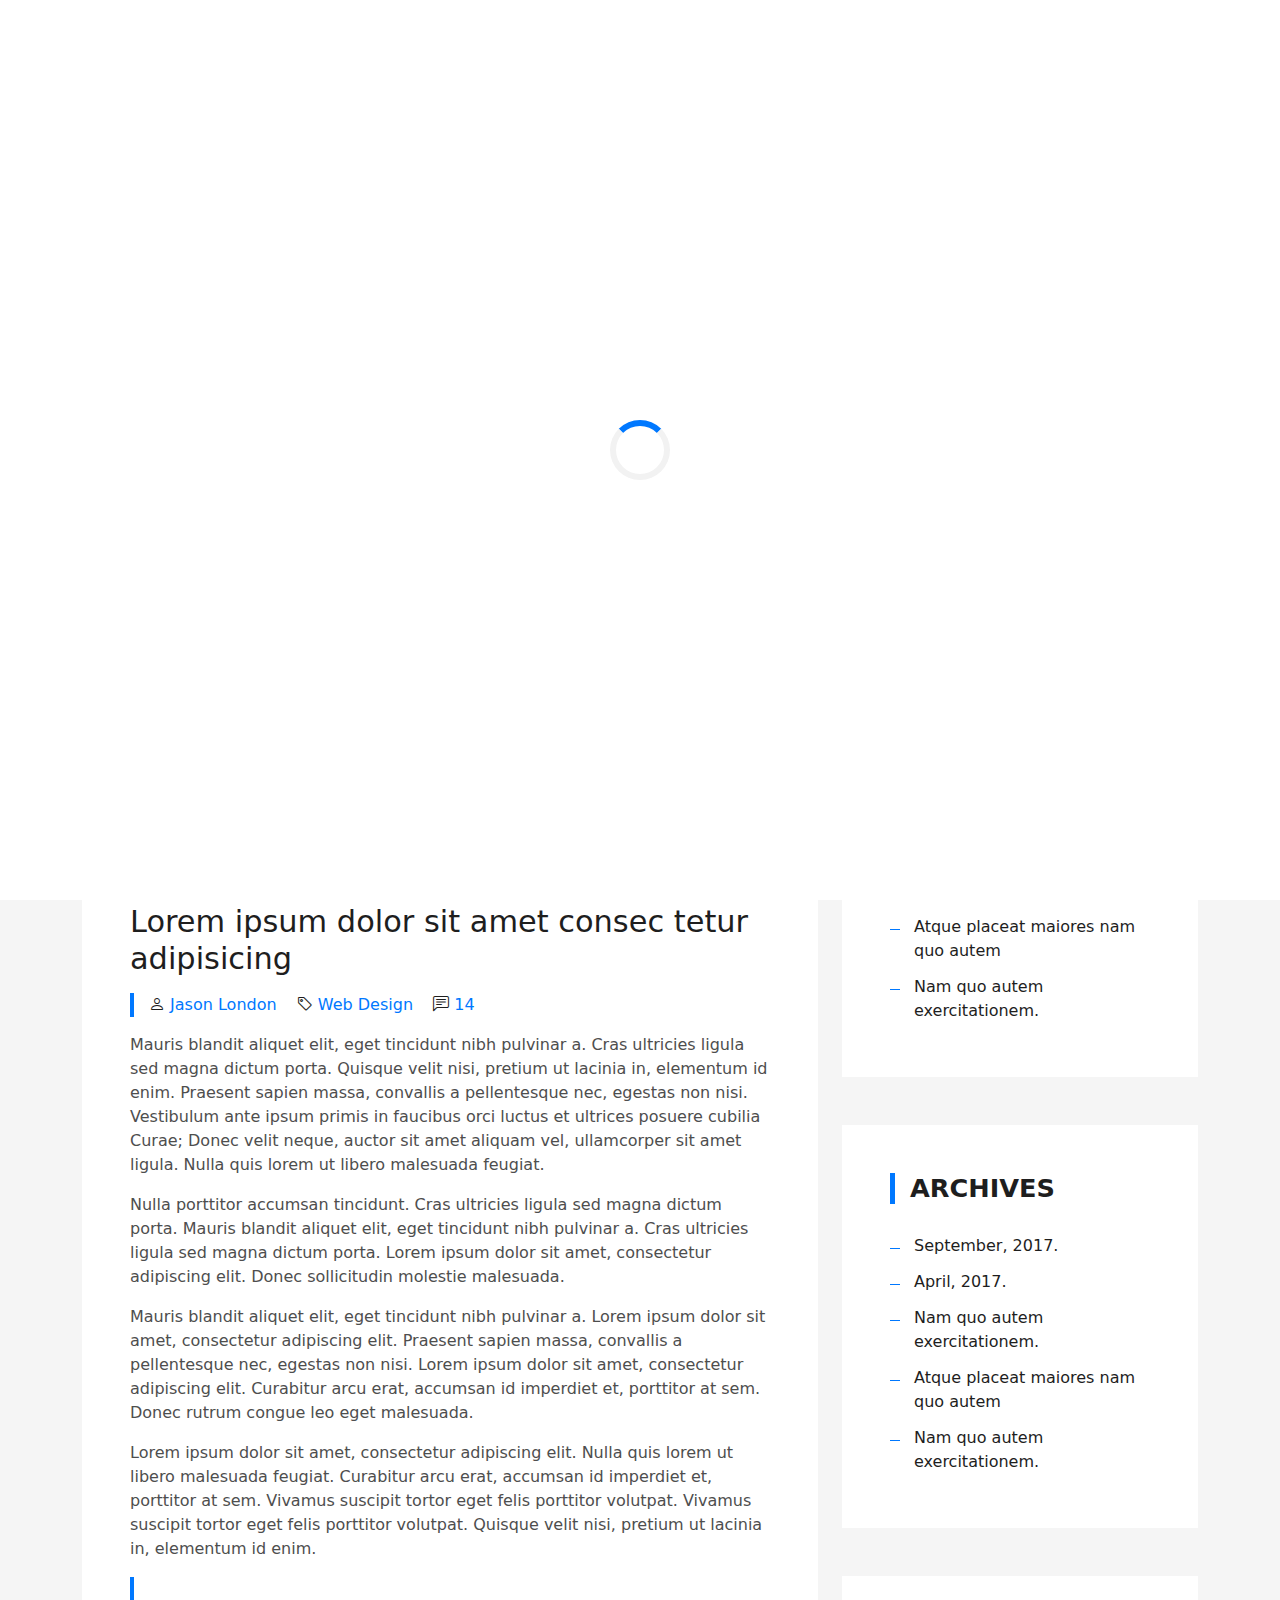
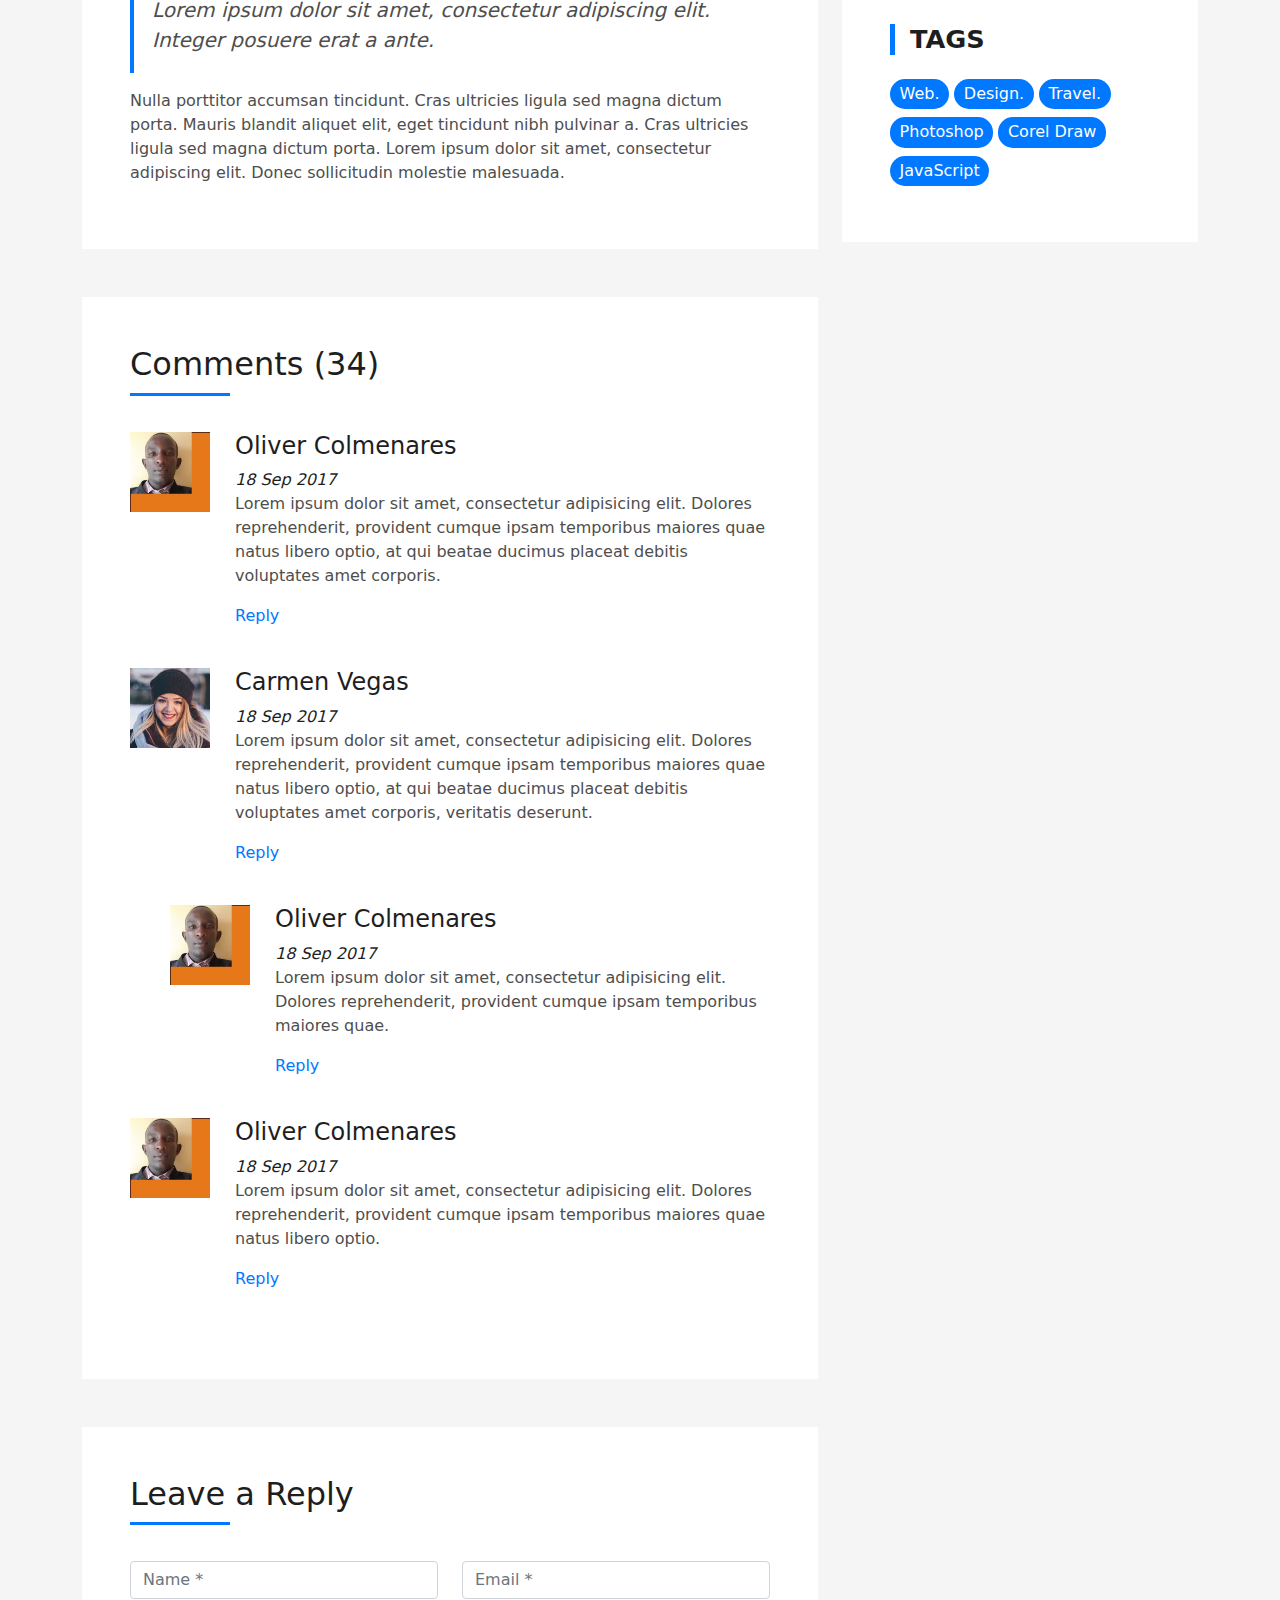
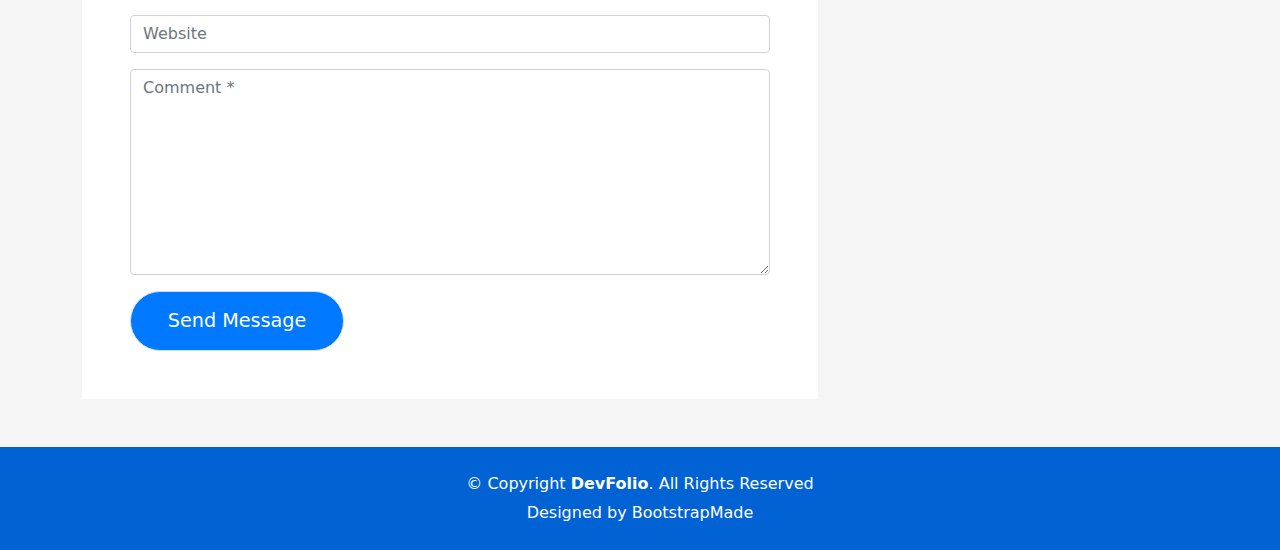
==== blog-single.html @ 716b60f8 "Add files via upload" ====
<!DOCTYPE html>
<html lang="en">

<head>
  <meta charset="utf-8">
  <meta content="width=device-width, initial-scale=1.0" name="viewport">

  <title>DevFolio Bootstrap Portfolio Template - Blog Single</title>
  <meta content="" name="description">
  <meta content="" name="keywords">

  <!-- Favicons -->
  <link href="assets/img/favicon.png" rel="icon">
  <link href="assets/img/apple-touch-icon.png" rel="apple-touch-icon">

  <!-- Vendor CSS Files -->
  <link href="assets/vendor/bootstrap/css/bootstrap.min.css" rel="stylesheet">
  <link href="assets/vendor/bootstrap-icons/bootstrap-icons.css" rel="stylesheet">
  <link href="assets/vendor/glightbox/css/glightbox.min.css" rel="stylesheet">
  <link href="assets/vendor/swiper/swiper-bundle.min.css" rel="stylesheet">

  <!-- Template Main CSS File -->
  <link href="assets/css/style.css" rel="stylesheet">

  <!-- =======================================================
  * Template Name: DevFolio - v4.7.1
  * Template URL: https://bootstrapmade.com/devfolio-bootstrap-portfolio-html-template/
  * Author: BootstrapMade.com
  * License: https://bootstrapmade.com/license/
  ======================================================== -->
</head>

<body>

  <!-- ======= Header ======= -->
  <header id="header" class="fixed-top">
    <div class="container d-flex align-items-center justify-content-between">

      <h1 class="logo"><a href="index.html">DevFolio</a></h1>
      <!-- Uncomment below if you prefer to use an image logo -->
      <!-- <a href="index.html" class="logo"><img src="assets/img/logo.png" alt="" class="img-fluid"></a>-->

      <nav id="navbar" class="navbar">
        <ul>
          <li><a class="nav-link scrollto " href="#hero">Home</a></li>
          <li><a class="nav-link scrollto" href="#about">About</a></li>
          <li><a class="nav-link scrollto" href="#services">Services</a></li>
          <li><a class="nav-link scrollto " href="#work">Work</a></li>
          <li><a class="nav-link scrollto " href="#blog">Blog</a></li>
         
          <li><a class="nav-link scrollto" href="#contact">Contact</a></li>
        </ul>
        <i class="bi bi-list mobile-nav-toggle"></i>
      </nav><!-- .navbar -->

    </div>
  </header><!-- End Header -->

  <div class="hero hero-single route bg-image" style="background-image: url(assets/img/overlay-bg.jpg)">
    <div class="overlay-mf"></div>
    <div class="hero-content display-table">
      <div class="table-cell">
        <div class="container">
          <h2 class="hero-title mb-4">Blog Details</h2>
          <ol class="breadcrumb d-flex justify-content-center">
            <li class="breadcrumb-item">
              <a href="#">Home</a>
            </li>
            <li class="breadcrumb-item">
              <a href="#">Library</a>
            </li>
            <li class="breadcrumb-item active">Data</li>
          </ol>
        </div>
      </div>
    </div>
  </div>

  <main id="main">

    <!-- ======= Blog Single Section ======= -->
    <section class="blog-wrapper sect-pt4" id="blog">
      <div class="container">
        <div class="row">
          <div class="col-md-8">
            <div class="post-box">
              <div class="post-thumb">
                <img src="assets/img/post-1.jpg" class="img-fluid" alt="">
              </div>
              <div class="post-meta">
                <h1 class="article-title">Lorem ipsum dolor sit amet consec tetur adipisicing</h1>
                <ul>
                  <li>
                    <span class="bi bi-person"></span>
                    <a href="#">Jason London</a>
                  </li>
                  <li>
                    <span class="bi bi-tag"></span>
                    <a href="#">Web Design</a>
                  </li>
                  <li>
                    <span class="bi bi-chat-left-text"></span>
                    <a href="#">14</a>
                  </li>
                </ul>
              </div>
              <div class="article-content">
                <p>
                  Mauris blandit aliquet elit, eget tincidunt nibh pulvinar a. Cras ultricies ligula sed magna dictum
                  porta. Quisque velit
                  nisi, pretium ut lacinia in, elementum id enim. Praesent sapien massa, convallis a pellentesque
                  nec, egestas non nisi. Vestibulum ante ipsum primis in faucibus orci luctus et ultrices posuere
                  cubilia Curae; Donec velit neque, auctor sit amet aliquam vel, ullamcorper sit amet ligula.
                  Nulla quis lorem ut libero malesuada feugiat.
                </p>
                <p>
                  Nulla porttitor accumsan tincidunt. Cras ultricies ligula sed magna dictum porta. Mauris blandit
                  aliquet elit, eget tincidunt
                  nibh pulvinar a. Cras ultricies ligula sed magna dictum porta. Lorem ipsum dolor sit amet,
                  consectetur adipiscing elit. Donec sollicitudin molestie malesuada.
                </p>
                <p>
                  Mauris blandit aliquet elit, eget tincidunt nibh pulvinar a. Lorem ipsum dolor sit amet, consectetur
                  adipiscing elit. Praesent
                  sapien massa, convallis a pellentesque nec, egestas non nisi. Lorem ipsum dolor sit amet,
                  consectetur adipiscing elit. Curabitur arcu erat, accumsan id imperdiet et, porttitor at
                  sem. Donec rutrum congue leo eget malesuada.
                </p>
                <p>
                  Lorem ipsum dolor sit amet, consectetur adipiscing elit. Nulla quis lorem ut libero malesuada feugiat.
                  Curabitur arcu erat,
                  accumsan id imperdiet et, porttitor at sem. Vivamus suscipit tortor eget felis porttitor
                  volutpat. Vivamus suscipit tortor eget felis porttitor volutpat. Quisque velit nisi, pretium
                  ut lacinia in, elementum id enim.
                </p>
                <blockquote class="blockquote">
                  <p class="mb-0">Lorem ipsum dolor sit amet, consectetur adipiscing elit. Integer posuere erat a ante.</p>
                </blockquote>
                <p>
                  Nulla porttitor accumsan tincidunt. Cras ultricies ligula sed magna dictum porta. Mauris blandit
                  aliquet elit, eget tincidunt
                  nibh pulvinar a. Cras ultricies ligula sed magna dictum porta. Lorem ipsum dolor sit amet,
                  consectetur adipiscing elit. Donec sollicitudin molestie malesuada.
                </p>
              </div>
            </div>
            <div class="box-comments">
              <div class="title-box-2">
                <h4 class="title-comments title-left">Comments (34)</h4>
              </div>
              <ul class="list-comments">
                <li>
                  <div class="comment-avatar">
                    <img src="assets/img/testimonial-2.jpg" alt="">
                  </div>
                  <div class="comment-details">
                    <h4 class="comment-author">Oliver Colmenares</h4>
                    <span>18 Sep 2017</span>
                    <p>
                      Lorem ipsum dolor sit amet, consectetur adipisicing elit. Dolores reprehenderit, provident cumque
                      ipsam temporibus maiores
                      quae natus libero optio, at qui beatae ducimus placeat debitis voluptates amet corporis.
                    </p>
                    <a href="3">Reply</a>
                  </div>
                </li>
                <li>
                  <div class="comment-avatar">
                    <img src="assets/img/testimonial-4.jpg" alt="">
                  </div>
                  <div class="comment-details">
                    <h4 class="comment-author">Carmen Vegas</h4>
                    <span>18 Sep 2017</span>
                    <p>
                      Lorem ipsum dolor sit amet, consectetur adipisicing elit. Dolores reprehenderit, provident cumque
                      ipsam temporibus maiores
                      quae natus libero optio, at qui beatae ducimus placeat debitis voluptates amet corporis,
                      veritatis deserunt.
                    </p>
                    <a href="3">Reply</a>
                  </div>
                </li>
                <li class="comment-children">
                  <div class="comment-avatar">
                    <img src="assets/img/testimonial-2.jpg" alt="">
                  </div>
                  <div class="comment-details">
                    <h4 class="comment-author">Oliver Colmenares</h4>
                    <span>18 Sep 2017</span>
                    <p>
                      Lorem ipsum dolor sit amet, consectetur adipisicing elit. Dolores reprehenderit, provident cumque
                      ipsam temporibus maiores
                      quae.
                    </p>
                    <a href="3">Reply</a>
                  </div>
                </li>
                <li>
                  <div class="comment-avatar">
                    <img src="assets/img/testimonial-2.jpg" alt="">
                  </div>
                  <div class="comment-details">
                    <h4 class="comment-author">Oliver Colmenares</h4>
                    <span>18 Sep 2017</span>
                    <p>
                      Lorem ipsum dolor sit amet, consectetur adipisicing elit. Dolores reprehenderit, provident cumque
                      ipsam temporibus maiores
                      quae natus libero optio.
                    </p>
                    <a href="3">Reply</a>
                  </div>
                </li>
              </ul>
            </div>
            <div class="form-comments">
              <div class="title-box-2">
                <h3 class="title-left">
                  Leave a Reply
                </h3>
              </div>
              <form class="form-mf">
                <div class="row">
                  <div class="col-md-6 mb-3">
                    <div class="form-group">
                      <input type="text" class="form-control input-mf" id="inputName" placeholder="Name *" required>
                    </div>
                  </div>
                  <div class="col-md-6 mb-3">
                    <div class="form-group">
                      <input type="email" class="form-control input-mf" id="inputEmail1" placeholder="Email *" required>
                    </div>
                  </div>
                  <div class="col-md-12 mb-3">
                    <div class="form-group">
                      <input type="url" class="form-control input-mf" id="inputUrl" placeholder="Website">
                    </div>
                  </div>
                  <div class="col-md-12 mb-3">
                    <div class="form-group">
                      <textarea id="textMessage" class="form-control input-mf" placeholder="Comment *" name="message" cols="45" rows="8" required></textarea>
                    </div>
                  </div>
                  <div class="col-md-12">
                    <button type="submit" class="button button-a button-big button-rouded">Send Message</button>
                  </div>
                </div>
              </form>
            </div>
          </div>
          <div class="col-md-4">
            <div class="widget-sidebar sidebar-search">
              <h5 class="sidebar-title">Search</h5>
              <div class="sidebar-content">
                <form>
                  <div class="input-group">
                    <input type="text" class="form-control" placeholder="Search for..." aria-label="Search for...">
                    <span class="input-group-btn">
                      <button class="btn btn-secondary btn-search" type="button">
                        <span class="bi bi-search"></span>
                      </button>
                    </span>
                  </div>
                </form>
              </div>
            </div>
            <div class="widget-sidebar">
              <h5 class="sidebar-title">Recent Post</h5>
              <div class="sidebar-content">
                <ul class="list-sidebar">
                  <li>
                    <a href="#">Atque placeat maiores.</a>
                  </li>
                  <li>
                    <a href="#">Lorem ipsum dolor sit amet consectetur</a>
                  </li>
                  <li>
                    <a href="#">Nam quo autem exercitationem.</a>
                  </li>
                  <li>
                    <a href="#">Atque placeat maiores nam quo autem</a>
                  </li>
                  <li>
                    <a href="#">Nam quo autem exercitationem.</a>
                  </li>
                </ul>
              </div>
            </div>
            <div class="widget-sidebar">
              <h5 class="sidebar-title">Archives</h5>
              <div class="sidebar-content">
                <ul class="list-sidebar">
                  <li>
                    <a href="#">September, 2017.</a>
                  </li>
                  <li>
                    <a href="#">April, 2017.</a>
                  </li>
                  <li>
                    <a href="#">Nam quo autem exercitationem.</a>
                  </li>
                  <li>
                    <a href="#">Atque placeat maiores nam quo autem</a>
                  </li>
                  <li>
                    <a href="#">Nam quo autem exercitationem.</a>
                  </li>
                </ul>
              </div>
            </div>
            <div class="widget-sidebar widget-tags">
              <h5 class="sidebar-title">Tags</h5>
              <div class="sidebar-content">
                <ul>
                  <li>
                    <a href="#">Web.</a>
                  </li>
                  <li>
                    <a href="#">Design.</a>
                  </li>
                  <li>
                    <a href="#">Travel.</a>
                  </li>
                  <li>
                    <a href="#">Photoshop</a>
                  </li>
                  <li>
                    <a href="#">Corel Draw</a>
                  </li>
                  <li>
                    <a href="#">JavaScript</a>
                  </li>
                </ul>
              </div>
            </div>
          </div>
        </div>
      </div>
    </section><!-- End Blog Single Section -->

  </main><!-- End #main -->

  <!-- ======= Footer ======= -->
  <footer>
    <div class="container">
      <div class="row">
        <div class="col-sm-12">
          <div class="copyright-box">
            <p class="copyright">&copy; Copyright <strong>DevFolio</strong>. All Rights Reserved</p>
            <div class="credits">
              <!--
              All the links in the footer should remain intact.
              You can delete the links only if you purchased the pro version.
              Licensing information: https://bootstrapmade.com/license/
              Purchase the pro version with working PHP/AJAX contact form: https://bootstrapmade.com/buy/?theme=DevFolio
            -->
              Designed by <a href="https://bootstrapmade.com/">BootstrapMade</a>
            </div>
          </div>
        </div>
      </div>
    </div>
  </footer><!-- End  Footer -->

  <div id="preloader"></div>
  <a href="#" class="back-to-top d-flex align-items-center justify-content-center"><i class="bi bi-arrow-up-short"></i></a>

  <!-- Vendor JS Files -->
  <script src="assets/vendor/purecounter/purecounter.js"></script>
  <script src="assets/vendor/bootstrap/js/bootstrap.bundle.min.js"></script>
  <script src="assets/vendor/glightbox/js/glightbox.min.js"></script>
  <script src="assets/vendor/swiper/swiper-bundle.min.js"></script>
  <script src="assets/vendor/typed.js/typed.min.js"></script>
  <script src="assets/vendor/php-email-form/validate.js"></script>

  <!-- Template Main JS File -->
  <script src="assets/js/main.js"></script>

</body>

</html>
---- assets/css/style.css ----
body {
  background-color: #f5f5f5;
  color: #4e4e4e;
}




.spinner {
    background: url([data-uri]) no-repeat center;
    display: block;
    margin: 5% auto;
    position: relative;
    width: 159px;
    height: 59px;
}
@-webkit-keyframes pulse {
 0% {
 opacity: 0;
 background-position: center top;
 -moz-background-size: 0 auto;
 -o-background-size: 0 auto;
 -webkit-background-size: 0 auto;
 background-size: 0 auto;
}
 10% {
 opacity: 0;
}
 50% {
 opacity: 1;
 -moz-background-size: 20% auto;
 -o-background-size: 20% auto;
 -webkit-background-size: 20% auto;
 background-size: 20% auto;
}
 90% {
 opacity: 0;
}
 100% {
 opacity: 0;
 background-position: center bottom;
 -moz-background-size: 0 auto;
 -o-background-size: 0 auto;
 -webkit-background-size: 0 auto;
 background-size: 0 auto;
}
}
 @-moz-keyframes pulse {
 0% {
 opacity: 0;
 background-position: center top;
 -moz-background-size: 0 auto;
 -o-background-size: 0 auto;
 -webkit-background-size: 0 auto;
 background-size: 0 auto;
}
 10% {
 opacity: 0;
}
 50% {
 opacity: 1;
 -moz-background-size: 20% auto;
 -o-background-size: 20% auto;
 -webkit-background-size: 20% auto;
 background-size: 20% auto;
}
 90% {
 opacity: 0;
}
 100% {
 opacity: 0;
 background-position: center bottom;
 -moz-background-size: 0 auto;
 -o-background-size: 0 auto;
 -webkit-background-size: 0 auto;
 background-size: 0 auto;
}
}
 @-ms-keyframes pulse {
 0% {
 opacity: 0;
 background-position: center top;
 -moz-background-size: 0 auto;
 -o-background-size: 0 auto;
 -webkit-background-size: 0 auto;
 background-size: 0 auto;
}
 10% {
 opacity: 0;
}
 50% {
 opacity: 1;
 -moz-background-size: 20% auto;
 -o-background-size: 20% auto;
 -webkit-background-size: 20% auto;
 background-size: 20% auto;
}
 90% {
 opacity: 0;
}
 100% {
 opacity: 0;
 background-position: center bottom;
 -moz-background-size: 0 auto;
 -o-background-size: 0 auto;
 -webkit-background-size: 0 auto;
 background-size: 0 auto;
}
}
 @keyframes pulse {
 0% {
 opacity: 0;
 background-position: center top;
 -moz-background-size: 0 auto;
 -o-background-size: 0 auto;
 -webkit-background-size: 0 auto;
 background-size: 0 auto;
}
 10% {
 opacity: 0;
}
 50% {
 opacity: 1;
 -moz-background-size: 20% auto;
 -o-background-size: 20% auto;
 -webkit-background-size: 20% auto;
 background-size: 20% auto;
}
 90% {
 opacity: 0;
}
 100% {
 opacity: 0;
 background-position: center bottom;
 -moz-background-size: 0 auto;
 -o-background-size: 0 auto;
 -webkit-background-size: 0 auto;
 background-size: 0 auto;
}
}
.scroll-down a {
  display: block;
  opacity: 0;
  -moz-transition: all 0.4s ease;
  -o-transition: all 0.4s ease;
  -webkit-transition: all 0.4s ease;
  transition: all 0.4s ease;
  line-height: 0;
  font-size: 0;
  color: transparent;
  margin-left: auto;
  margin-right: auto;
  -moz-background-size: 0 auto;
  -o-background-size: 0 auto;
  -webkit-background-size: 0 auto;
  background-size: 0 auto;
  -webkit-animation: pulse 1.5s 0s infinite normal ease forwards;
  -moz-animation: pulse 1.5s 0s infinite normal ease forwards;
  -o-animation: pulse 1.5s 0s infinite normal ease forwards;
  animation: pulse 1.5s 0s infinite normal ease forwards;
  background-image: url(images/arrow-down.svg);
  background-repeat: no-repeat;
}
.scroll-down a:before, .scroll-down a:after {
  content: " ";
  position: absolute;
  top: 0;
  left: 0;
  display: block;
  width: 100%;
  height: 100%;
  background: url([data-uri]) no-repeat center top;
  -moz-background-size: 100% auto;
  -o-background-size: 100% auto;
  -webkit-background-size: 100% auto;
  background-size: 100% auto;
}
.scroll-down a:before {
  -webkit-animation: pulse 1.5s 0.25s infinite normal ease forwards;
  -moz-animation: pulse 1.5s 0.25s infinite normal ease forwards;
  -o-animation: pulse 1.5s 0.25s infinite normal ease forwards;
  animation: pulse 1.5s 0.25s infinite normal ease forwards;
}
.scroll-down a:after {
  -webkit-animation: pulse 1.5s 0.5s infinite normal ease forwards;
  -moz-animation: pulse 1.5s 0.5s infinite normal ease forwards;
  -o-animation: pulse 1.5s 0.5s infinite normal ease forwards;
  animation: pulse 1.5s 0.5s infinite normal ease forwards;
}








h1,
h2,
h3,
h4,
h5,
h6 {
  color: #1e1e1e;
}

a {
  color: #1e1e1e;
  text-decoration: none;
  transition: all 0.5s ease-in-out;
}
a:hover {
  color: #0078ff;
  text-decoration: none;
  transition: all 0.5s ease-in-out;
}

.p-r {
  position: relative;
}

.color-a {
  text-decoration: none;
  color: #0078ff;
}

.color-d {
  color: #f5f5f5;
}

.color-text-a {
  text-decoration: none;
  color: #4e4e4e;
}

.box-shadow, .card-blog, .work-box, .service-box, .paralax-mf {
  box-shadow: 0 13px 8px -10px rgba(0, 0, 0, 0.1);
}

.box-shadow-a, .button:hover {
  text-decoration: none;
  box-shadow: 0 0 0 4px #cde1f8;
}

.display-5 {
  font-size: 2.5rem;
  font-weight: 300;
  line-height: 1.1;
}

.display-6 {
  font-size: 2rem;
  font-weight: 300;
  line-height: 1.1;
}

.avatar {
  width: 32px;
  height: 32px;
  margin-right: 4px;
  overflow: hidden;
}

.bg-image {
  background-repeat: no-repeat;
  background-attachment: fixed;
  background-size: cover;
  background-position: center center;
}
@media (max-width: 1024px) {
  .bg-image {
    background-attachment: scroll;
  }
}

.overlay-mf {
  background-color: #68a7f0;
}

.overlay-mf {
  position: absolute;
  top: 0;
  left: 0px;
  padding: 0;
  height: 100%;
  width: 100%;
  opacity: 0.7;
}

.paralax-mf {
  position: relative;
  padding: 8rem 0;
}

.display-table {
  width: 100%;
  height: 100%;
  display: table;
}

.table-cell {
  display: table-cell;
  vertical-align: middle;
}

/*--/ Sections /--*/
.sect-4 {
  padding: 4rem 0;
}

.sect-pt4 {
  padding-top: 4rem;
}

.sect-mt4 {
  margin-top: 4rem;
}

/*--/ Title s /--*/
.title-s {
  font-weight: 600;
  color: #1e1e1e;
  font-size: 1.1rem;
}

/*--/ Title A /--*/
.title-box {
  margin-bottom: 4rem;
}

.title-a {
  text-decoration: none;
  font-size: 3rem;
  font-weight: bold;
  text-transform: uppercase;
}

.subtitle-a {
  text-decoration: none;
  color: #4e4e4e;
}

.line-mf {
  width: 40px;
  height: 5px;
  background-color: #0078ff;
  margin: 0 auto;
}

/*--/ Title Left /--*/
.title-box-2 {
  margin-bottom: 3rem;
}

.title-left {
  font-size: 2rem;
  position: relative;
}
.title-left:before {
  content: "";
  position: absolute;
  height: 3px;
  background-color: #0078ff;
  width: 100px;
  bottom: -12px;
}

/*------/ Box /------*/
.box-pl2 {
  padding-left: 2rem;
}

.box-shadow-full {
  padding: 3rem 1.25rem;
  position: relative;
  background-color: #fff;
  margin-bottom: 3rem;
  z-index: 2;
  box-shadow: 0 1px 1px 0 rgba(0, 0, 0, 0.06), 0 2px 5px 0 rgba(0, 0, 0, 0.2);
}
@media (min-width: 768px) {
  .box-shadow-full {
    padding: 3rem;
  }
}

/*------/ Socials /------*/
.socials {
  padding: 1.5rem 0;
}
.socials ul li {
  display: inline-block;
}
.socials .ico-circle {
  height: 40px;
  width: 40px;
  font-size: 1.2rem;
  border-radius: 50%;
  line-height: 1.6;
  margin: 0 15px 0 0;
  box-shadow: 0 0 0 3px #0078ff;
  transition: all 500ms ease;
}
.socials .ico-circle:hover {
  background-color: #0078ff;
  color: #fff;
  box-shadow: 0 0 0 3px #cde1f8;
  transition: all 500ms ease;
}

/*------/ Ul resect /------*/
.ul-resect, .widget-tags ul, .widget-sidebar .list-sidebar, .box-comments .list-comments, .blog-wrapper .post-meta ul, .list-ico, .socials ul {
  list-style: none;
  padding-left: 0;
  margin-bottom: 0;
}

.list-ico {
  line-height: 2;
}
.list-ico span {
  color: #0078ff;
  margin-right: 10px;
}

/*------/ Ico Circle /------*/
.ico-circle {
  height: 100px;
  width: 100px;
  font-size: 2rem;
  border-radius: 50%;
  line-height: 1.55;
  margin: 0 auto;
  text-align: center;
  box-shadow: 0 0 0 10px #0078ff;
  display: block;
}

/*------/ Owl Carousel /------*/
.owl-theme .owl-dots {
  text-align: center;
  margin-top: 18px;
}
.owl-theme .owl-dots .owl-dot {
  display: inline-block;
}
.owl-theme .owl-dots .owl-dot span {
  width: 18px;
  height: 7px;
  margin: 5px 5px;
  background: #cde1f8;
  border: 0px solid #cde1f8;
  display: block;
  transition: all 0.6s ease-in-out;
  cursor: pointer;
}
.owl-theme .owl-dots .owl-dot:hover span {
  background-color: #cde1f8;
}
.owl-theme .owl-dots .owl-dot.active span {
  background-color: #1B1B1B;
  width: 25px;
}

/*--/ Scrolltop s /--*/
.scrolltop-mf {
  position: relative;
  display: none;
}
.scrolltop-mf span {
  z-index: 999;
  position: fixed;
  width: 42px;
  height: 42px;
  background-color: #0078ff;
  opacity: 0.7;
  font-size: 1.6rem;
  line-height: 1.5;
  text-align: center;
  color: #fff;
  top: auto;
  left: auto;
  right: 30px;
  bottom: 50px;
  cursor: pointer;
  border-radius: 50%;
}

/*--------------------------------------------------------------
# Back to top button
--------------------------------------------------------------*/
.back-to-top {
  position: fixed;
  visibility: hidden;
  opacity: 0;
  right: 15px;
  bottom: 15px;
  z-index: 996;
  background: #0078ff;
  width: 40px;
  height: 40px;
  border-radius: 50px;
  transition: all 0.4s;
}
.back-to-top i {
  font-size: 28px;
  color: #fff;
  line-height: 0;
}
.back-to-top:hover {
  background: #298eff;
  color: #fff;
}
.back-to-top.active {
  visibility: visible;
  opacity: 1;
}

/*------/ Prelaoder /------*/
#preloader {
  position: fixed;
  top: 0;
  left: 0;
  right: 0;
  bottom: 0;
  z-index: 9999;
  overflow: hidden;
  background: #fff;
}

#preloader:before {
  content: "";
  position: fixed;
  top: calc(50% - 30px);
  left: calc(50% - 30px);
  border: 6px solid #f2f2f2;
  border-top: 6px solid #0078ff;
  border-radius: 50%;
  width: 60px;
  height: 60px;
  -webkit-animation: animate-preloader 1s linear infinite;
  animation: animate-preloader 1s linear infinite;
}

@-webkit-keyframes animate-preloader {
  0% {
    transform: rotate(0deg);
  }
  100% {
    transform: rotate(360deg);
  }
}

@keyframes animate-preloader {
  0% {
    transform: rotate(0deg);
  }
  100% {
    transform: rotate(360deg);
  }
}
/*------/ Button /------*/
.button {
  display: inline-block;
  padding: 0.3rem 0.6rem;
  text-align: center;
  vertical-align: middle;
  -webkit-user-select: none;
  -moz-user-select: none;
  user-select: none;
  font-size: 1rem;
  border-radius: 0.3rem;
  border: 1px solid transparent;
  transition: all 500ms ease;
  cursor: pointer;
}
.button:focus {
  outline: 0;
}
.button:hover {
  background-color: #0062d3;
  color: #fff;
  transition: all 500ms ease;
}

.button-a {
  text-decoration: none;
  background-color: #0078ff;
  color: #fff;
  border-color: #cde1f8;
}

.button-big {
  padding: 0.9rem 2.3rem;
  font-size: 1.2rem;
}

.button-rouded {
  border-radius: 5rem;
}

.btn-lg {
  padding: 0.5rem 1rem;
  font-size: 1.25rem;
  line-height: 1.5;
  border-radius: 0.3rem;
}

/*--------------------------------------------------------------
# Header
--------------------------------------------------------------*/
#header {
  transition: all 0.5s;
  z-index: 997;
  padding: 20px 0;
}
#header .logo {
  font-size: 28px;
  margin: 0;
  padding: 0;
  font-weight: 600;
  letter-spacing: 1px;
}
#header .logo a {
  color: #fff;
}
#header .logo img {
  max-height: 40px;
}
#header.header-scrolled {
  background: rgba(0, 0, 0, 0.9);
  padding: 12px 0;
}

/*--------------------------------------------------------------
# Navigation Menu
--------------------------------------------------------------*/
/**
* Desktop Navigation 
*/
.navbar {
  padding: 0;
}
.navbar ul {
  margin: 0;
  padding: 0;
  display: flex;
  list-style: none;
  align-items: center;
}
.navbar li {
  position: relative;
}
.navbar > ul > li {
  white-space: nowrap;
  padding: 10px 0 10px 30px;
}
.navbar a, .navbar a:focus {
  display: flex;
  align-items: center;
  justify-content: space-between;
  color: #fff;
  font-size: 16px;
  font-weight: 600;
  padding: 0;
  white-space: nowrap;
  transition: 0.3s;
  letter-spacing: 0.4px;
  position: relative;
  text-transform: uppercase;
}
.navbar a i, .navbar a:focus i {
  font-size: 12px;
  line-height: 0;
  margin-left: 5px;
}
.navbar > ul > li > a:before {
  content: "";
  position: absolute;
  width: 100%;
  height: 2px;
  bottom: -6px;
  left: 0;
  width: 0;
  background-color: #fff;
  visibility: hidden;
  transition: all 0.3s ease-in-out 0s;
}
.navbar a:hover:before, .navbar li:hover > a:before, .navbar .active:before {
  visibility: visible;
  width: 80%;
}
.navbar a:hover, .navbar .active, .navbar .active:focus, .navbar li:hover > a {
  color: #fff;
}
.navbar .dropdown ul {
  display: block;
  position: absolute;
  left: 30px;
  top: calc(100% + 30px);
  margin: 0;
  padding: 10px 0;
  z-index: 99;
  opacity: 0;
  visibility: hidden;
  background: #fff;
  box-shadow: 0px 0px 30px rgba(127, 137, 161, 0.25);
  transition: 0.3s;
}
.navbar .dropdown ul li {
  min-width: 200px;
}
.navbar .dropdown ul a {
  padding: 10px 20px;
  font-size: 14px;
  text-transform: none;
  color: #4e4e4e;
}
.navbar .dropdown ul a i {
  font-size: 12px;
}
.navbar .dropdown ul a:hover, .navbar .dropdown ul .active:hover, .navbar .dropdown ul li:hover > a {
  color: #0078ff;
}
.navbar .dropdown:hover > ul {
  opacity: 1;
  top: 100%;
  visibility: visible;
}
.navbar .dropdown .dropdown ul {
  top: 0;
  left: calc(100% - 30px);
  visibility: hidden;
}
.navbar .dropdown .dropdown:hover > ul {
  opacity: 1;
  top: 0;
  left: 100%;
  visibility: visible;
}
@media (max-width: 1366px) {
  .navbar .dropdown .dropdown ul {
    left: -90%;
  }
  .navbar .dropdown .dropdown:hover > ul {
    left: -100%;
  }
}

/**
* Mobile Navigation 
*/
.mobile-nav-toggle {
  color: #fff;
  font-size: 28px;
  cursor: pointer;
  display: none;
  line-height: 0;
  transition: 0.5s;
}

@media (max-width: 991px) {
  .mobile-nav-toggle {
    display: block;
  }

  .navbar ul {
    display: none;
  }
}
.navbar-mobile {
  position: fixed;
  overflow: hidden;
  top: 0;
  right: 0;
  left: 0;
  bottom: 0;
  background: rgba(78, 78, 78, 0.9);
  transition: 0.3s;
  z-index: 999;
}
.navbar-mobile .mobile-nav-toggle {
  position: absolute;
  top: 15px;
  right: 15px;
}
.navbar-mobile ul {
  display: block;
  position: absolute;
  top: 55px;
  right: 15px;
  bottom: 15px;
  left: 15px;
  padding: 10px 0;
  background-color: #fff;
  overflow-y: auto;
  transition: 0.3s;
}
.navbar-mobile > ul > li {
  padding: 0;
}
.navbar-mobile a:hover:before, .navbar-mobile li:hover > a:before, .navbar-mobile .active:before {
  visibility: hidden;
}
.navbar-mobile a, .navbar-mobile a:focus {
  padding: 10px 20px;
  font-size: 15px;
  color: #4e4e4e;
}
.navbar-mobile a:hover, .navbar-mobile .active, .navbar-mobile li:hover > a {
  color: #0078ff;
}
.navbar-mobile .getstarted, .navbar-mobile .getstarted:focus {
  margin: 15px;
}
.navbar-mobile .dropdown ul {
  position: static;
  display: none;
  margin: 10px 20px;
  padding: 10px 0;
  z-index: 99;
  opacity: 1;
  visibility: visible;
  background: #fff;
  box-shadow: 0px 0px 30px rgba(127, 137, 161, 0.25);
}
.navbar-mobile .dropdown ul li {
  min-width: 200px;
}
.navbar-mobile .dropdown ul a {
  padding: 10px 20px;
}
.navbar-mobile .dropdown ul a i {
  font-size: 12px;
}
.navbar-mobile .dropdown ul a:hover, .navbar-mobile .dropdown ul .active:hover, .navbar-mobile .dropdown ul li:hover > a {
  color: #0078ff;
}
.navbar-mobile .dropdown > .dropdown-active {
  display: block;
}

/*--------------------------------------------------------------
# Hero Section
--------------------------------------------------------------*/
.hero {
  height: 100vh;
  position: relative;
  color: #fff;
}
.hero .hero-content {
  text-align: center;
  position: absolute;
}
.hero .overlay-itro {
  background-color: rgba(0, 0, 0, 0.6);
  position: absolute;
  top: 0;
  left: 0px;
  padding: 0;
  height: 100%;
  width: 100%;
  opacity: 0.9;
}
.hero .hero-title {
  color: #fff;
  font-weight: 600;
  font-size: 3rem;
}
@media (min-width: 768px) {
  .hero .hero-title {
    font-size: 4.5rem;
  }
}
.hero .hero-subtitle {
  font-size: 1.5rem;
  font-weight: 600;
}
@media (min-width: 768px) {
  .hero .hero-subtitle {
    font-size: 2.5rem;
  }
}
.hero .text-slider-items {
  display: none;
}

.hero-single {
  height: 350px;
}
.hero-single .hero-content {
  margin-top: 30px;
}
.hero-single .hero-title {
  text-transform: uppercase;
  font-size: 3rem;
}
@media (min-width: 768px) {
  .hero-single .hero-title {
    font-size: 3.5rem;
  }
}
.hero-single .breadcrumb {
  background-color: transparent;
  color: #0078ff;
}
.hero-single .breadcrumb .breadcrumb-item:before {
  color: #cde1f8;
}
.hero-single .breadcrumb .breadcrumb-item.active {
  color: #cde1f8;
}
.hero-single .breadcrumb a {
  color: #fff;
}

/*--------------------------------------------------------------
# About
--------------------------------------------------------------*/
.about-mf .box-shadow-full {
  padding-top: 4rem;
  padding-bottom: 4rem;
}
.about-mf .about-img {
  margin-bottom: 2rem;
}
.about-mf .about-img img {
  margin-left: 10px;
}
@media (min-width: 767px) {
  .about-mf .box-pl2 {
    margin-top: 3rem;
    padding-left: 0rem;
  }
}

.skill-mf span {
  color: #4e4e4e;
}
.skill-mf .progress {
  background-color: #cde1f8;
  margin: 0.5rem 0 1.2rem 0;
  border-radius: 0;
  height: 0.7rem;
}
.skill-mf .progress .progress-bar {
  height: 0.7rem;
  background-color: #0078ff;
}

/*--------------------------------------------------------------
# Services
--------------------------------------------------------------*/
.service-box {
  background-color: #fff;
  padding: 2.5rem 1.3rem;
  border-radius: 1rem;
  margin-bottom: 3rem;
  text-align: center;
}
.service-box:hover .ico-circle {
  transition: all 500ms ease;
  color: #fff;
  background-color: #0078ff;
  box-shadow: 0 0 0 10px #cde1f8;
}
.service-box .service-ico {
  margin-bottom: 1rem;
  color: #1e1e1e;
}
.service-box .ico-circle {
  transition: all 500ms ease;
  display: inline-flex;
  align-items: center;
  justify-content: center;
}
.service-box .ico-circle i {
  line-height: 0;
  font-size: 40px;
}
.service-box .s-title {
  font-size: 1.4rem;
  text-transform: uppercase;
  text-align: center;
  padding: 0.4rem 0;
}
.service-box .s-description {
  color: #4e4e4e;
}

/*--------------------------------------------------------------
# Counter
--------------------------------------------------------------*/
.counter-box {
  color: #fff;
  text-align: center;
}
@media (min-width: 577px) {
  .counter-box {
    margin-bottom: 1.8rem;
  }
}

.counter-ico {
  margin-bottom: 1rem;
}
.counter-ico .ico-circle {
  height: 60px;
  width: 60px;
  line-height: 1.5;
  box-shadow: 0 0 0 10px #cde1f8;
}

.counter-num .counter {
  font-size: 2rem;
  margin-bottom: 0;
}

/*--------------------------------------------------------------
# Portfolio
--------------------------------------------------------------*/
.work-box {
  margin-bottom: 3rem;
  -webkit-backface-visibility: hidden;
  backface-visibility: hidden;
  background-color: #fff;
}
.work-box:hover img {
  transform: scale(1.3);
}

.work-img {
  display: block;
  overflow: hidden;
}
.work-img img {
  transition: all 1s;
}

.work-content {
  padding: 2rem 3% 1rem 4%;
}
.work-content .w-more {
  color: #4e4e4e;
  font-size: 0.8rem;
}
.work-content .w-more .w-ctegory {
  color: #0078ff;
}
.work-content .w-like {
  font-size: 2.5rem;
  color: #0078ff;
  float: right;
}
.work-content .w-like a {
  color: #0078ff;
}
.work-content .w-like .num-like {
  font-size: 0.7rem;
}

.w-title {
  font-size: 1.2rem;
}

/*--------------------------------------------------------------
# Portfolio Details
--------------------------------------------------------------*/
.portfolio-details {
  padding-top: 40px;
}
.portfolio-details .portfolio-details-slider img {
  width: 100%;
}
.portfolio-details .portfolio-details-slider .swiper-pagination {
  margin-top: 20px;
  position: relative;
}
.portfolio-details .portfolio-details-slider .swiper-pagination .swiper-pagination-bullet {
  width: 12px;
  height: 12px;
  background-color: #fff;
  opacity: 1;
  border: 1px solid #0078ff;
}
.portfolio-details .portfolio-details-slider .swiper-pagination .swiper-pagination-bullet-active {
  background-color: #0078ff;
}
.portfolio-details .portfolio-info {
  padding: 30px;
  box-shadow: 0px 0 30px rgba(78, 78, 78, 0.08);
}
.portfolio-details .portfolio-info h3 {
  font-size: 22px;
  font-weight: 700;
  margin-bottom: 20px;
  padding-bottom: 20px;
  border-bottom: 1px solid #eee;
}
.portfolio-details .portfolio-info ul {
  list-style: none;
  padding: 0;
  font-size: 15px;
}
.portfolio-details .portfolio-info ul li + li {
  margin-top: 10px;
}
.portfolio-details .portfolio-description {
  padding-top: 30px;
}
.portfolio-details .portfolio-description h2 {
  font-size: 26px;
  font-weight: 700;
  margin-bottom: 20px;
}
.portfolio-details .portfolio-description p {
  padding: 0;
}

/*--------------------------------------------------------------
# Testimonials
--------------------------------------------------------------*/
.testimonial-box {
  color: #fff;
  text-align: center;
}
.testimonial-box .author-test {
  margin-top: 1rem;
}
.testimonial-box .author-test img {
  margin: 0 auto;
}
.testimonial-box .author {
  color: #fff;
  text-transform: uppercase;
  font-weight: 600;
  margin: 1rem 0;
  display: block;
  font-size: 1.4rem;
}
.testimonial-box .comit {
  font-size: 2rem;
  color: #0078ff;
  background-color: #fff;
  width: 52px;
  height: 52px;
  display: block;
  margin: 0 auto;
  border-radius: 50%;
  line-height: 1.6;
}
@media (min-width: 768px) {
  .testimonial-box .description {
    padding: 0 5rem;
  }
}
@media (min-width: 992px) {
  .testimonial-box .description {
    padding: 0 8rem;
  }
}
@media (min-width: 1200px) {
  .testimonial-box .description {
    padding: 0 13rem;
  }
}

.swiper-pagination {
  margin-top: 20px;
  position: relative;
}
.swiper-pagination .swiper-pagination-bullet {
  width: 12px;
  height: 12px;
  background-color: rgba(255, 255, 255, 0.4);
  opacity: 1;
}
.swiper-pagination .swiper-pagination-bullet-active {
  background-color: #fff;
}

/*--------------------------------------------------------------
# Contact
--------------------------------------------------------------*/
.footer-paralax {
  padding: 4rem 0 0 0;
}

.contact-mf {
  margin-top: 4rem;
}
@media (min-width: 767px) {
  .contact-mf .box-pl2 {
    margin-top: 3rem;
    padding-left: 0rem;
  }
}

.php-email-form .error-message {
  display: none;
  color: #fff;
  background: #ed3c0d;
  text-align: center;
  padding: 15px;
  font-weight: 600;
}
.php-email-form .sent-message {
  display: none;
  color: #fff;
  background: #18d26e;
  text-align: center;
  padding: 15px;
  font-weight: 600;
}
.php-email-form .loading {
  display: none;
  background: #fff;
  text-align: center;
  padding: 15px;
}
.php-email-form .loading:before {
  content: "";
  display: inline-block;
  border-radius: 50%;
  width: 24px;
  height: 24px;
  margin: 0 10px -6px 0;
  border: 3px solid #18d26e;
  border-top-color: #eee;
  -webkit-animation: animate-loading 1s linear infinite;
  animation: animate-loading 1s linear infinite;
}
.php-email-form input, .php-email-form textarea {
  border-radius: 0;
  box-shadow: none;
  font-size: 14px;
}
.php-email-form input:focus, .php-email-form textarea:focus {
  border-color: #0078ff;
}
.php-email-form input {
  padding: 10px 15px;
}
.php-email-form textarea {
  padding: 12px 15px;
  margin-bottom: 0;
}
.php-email-form button[type=submit] {
  background: #0078ff;
  border: 0;
  padding: 10px 24px;
  color: #fff;
  transition: 0.4s;
}
.php-email-form button[type=submit]:hover {
  background: #3393ff;
}

@-webkit-keyframes animate-loading {
  0% {
    transform: rotate(0deg);
  }
  100% {
    transform: rotate(360deg);
  }
}

@keyframes animate-loading {
  0% {
    transform: rotate(0deg);
  }
  100% {
    transform: rotate(360deg);
  }
}
/*--------------------------------------------------------------
# Blog
--------------------------------------------------------------*/
@media (min-width: 767px) {
  .card-blog {
    margin-bottom: 3rem;
  }
}
.card-blog .card-body {
  position: relative;
}
.card-blog .card-category-box {
  position: absolute;
  text-align: center;
  top: -16px;
  left: 15px;
  right: 15px;
  line-height: 25px;
  overflow: hidden;
}
.card-blog .card-category {
  display: inline-block;
  color: #fff;
  padding: 0 15px 5px;
  overflow: hidden;
  background-color: #0078ff;
  border-radius: 4px;
}
.card-blog .card-category .category {
  color: #fff;
  display: inline-block;
  text-transform: uppercase;
  font-size: 0.7rem;
  letter-spacing: 0.1px;
  margin-bottom: 0;
}
.card-blog .card-title {
  font-size: 1.3rem;
  margin-top: 0.6rem;
}
.card-blog .card-description {
  color: #4e4e4e;
}
.card-blog .post-author {
  display: inline-block;
}
.card-blog .post-date {
  color: #4e4e4e;
  display: inline-block;
  float: right;
}

/*--------------------------------------------------------------
# Blog Single
--------------------------------------------------------------*/
.post-box,
.form-comments,
.box-comments,
.widget-sidebar {
  padding: 2rem;
  background-color: #fff;
  margin-bottom: 3rem;
}
@media (min-width: 768px) {
  .post-box,
.form-comments,
.box-comments,
.widget-sidebar {
    padding: 3rem;
  }
}

.blog-wrapper .article-title {
  font-size: 1.5rem;
}
@media (min-width: 768px) {
  .blog-wrapper .article-title {
    font-size: 1.9rem;
  }
}
.blog-wrapper .post-meta {
  margin: 1rem 0;
}
.blog-wrapper .post-meta ul {
  border-left: 4px solid #0078ff;
  margin-top: 1rem;
}
.blog-wrapper .post-meta ul li {
  display: inline-block;
  margin-left: 15px;
}
.blog-wrapper .post-meta ul a {
  color: #0078ff;
}
.blog-wrapper .post-meta ul span {
  color: #1e1e1e;
}
.blog-wrapper .blockquote {
  border-left: 4px solid #0078ff;
  padding: 18px;
  font-style: italic;
}

/*------/ Comments /------*/
.box-comments .list-comments li {
  padding-bottom: 40px;
}
.box-comments .list-comments .comment-avatar {
  display: table-cell;
  vertical-align: top;
}
.box-comments .list-comments .comment-avatar img {
  width: 80px;
  height: 80px;
}
.box-comments .list-comments .comment-author {
  font-size: 1.3rem;
}
@media (min-width: 768px) {
  .box-comments .list-comments .comment-author {
    font-size: 1.5rem;
  }
}
.box-comments .list-comments .comment-details {
  display: table-cell;
  vertical-align: top;
  padding-left: 25px;
}
.box-comments .list-comments a {
  color: #0078ff;
}
.box-comments .list-comments span {
  color: #1e1e1e;
  font-style: italic;
}
.box-comments .comment-children {
  margin-left: 40px;
}

/*------/ Sidebar /------*/
.widget-sidebar .sidebar-title {
  font-size: 1.6rem;
  font-weight: 600;
  border-left: 5px solid #0078ff;
  padding-left: 15px;
  text-transform: uppercase;
  margin-bottom: 1.5rem;
}
.widget-sidebar .list-sidebar li {
  position: relative;
  padding: 6px 0 6px 24px;
}
.widget-sidebar .list-sidebar li:before {
  position: absolute;
  content: "";
  width: 10px;
  height: 1px;
  left: 0;
  background-color: #0078ff;
  top: 20px;
}

.sidebar-search input {
  background-color: #fff;
  border-radius: 0;
  transition: all 0.5s ease-in-out;
}
.sidebar-search .btn-search {
  background-color: #0078ff;
  border-color: #0078ff;
  border-radius: 0;
  padding-left: 20px;
  padding-right: 20px;
}

.widget-tags ul li {
  display: inline-block;
  background-color: #0078ff;
  padding: 0.2rem 0.6rem;
  margin-bottom: 0.5rem;
  border-radius: 15px;
}
.widget-tags ul li a {
  color: #fff;
}

/*--------------------------------------------------------------
# Footer
--------------------------------------------------------------*/
footer {
  text-align: center;
  color: #fff;
  padding: 25px 0;
  background: #0062d3;
}
footer .copyright {
  margin-bottom: 0.3rem;
}
footer .credits {
  margin-bottom: 0;
}
footer .credits a {
  color: #fff;
}
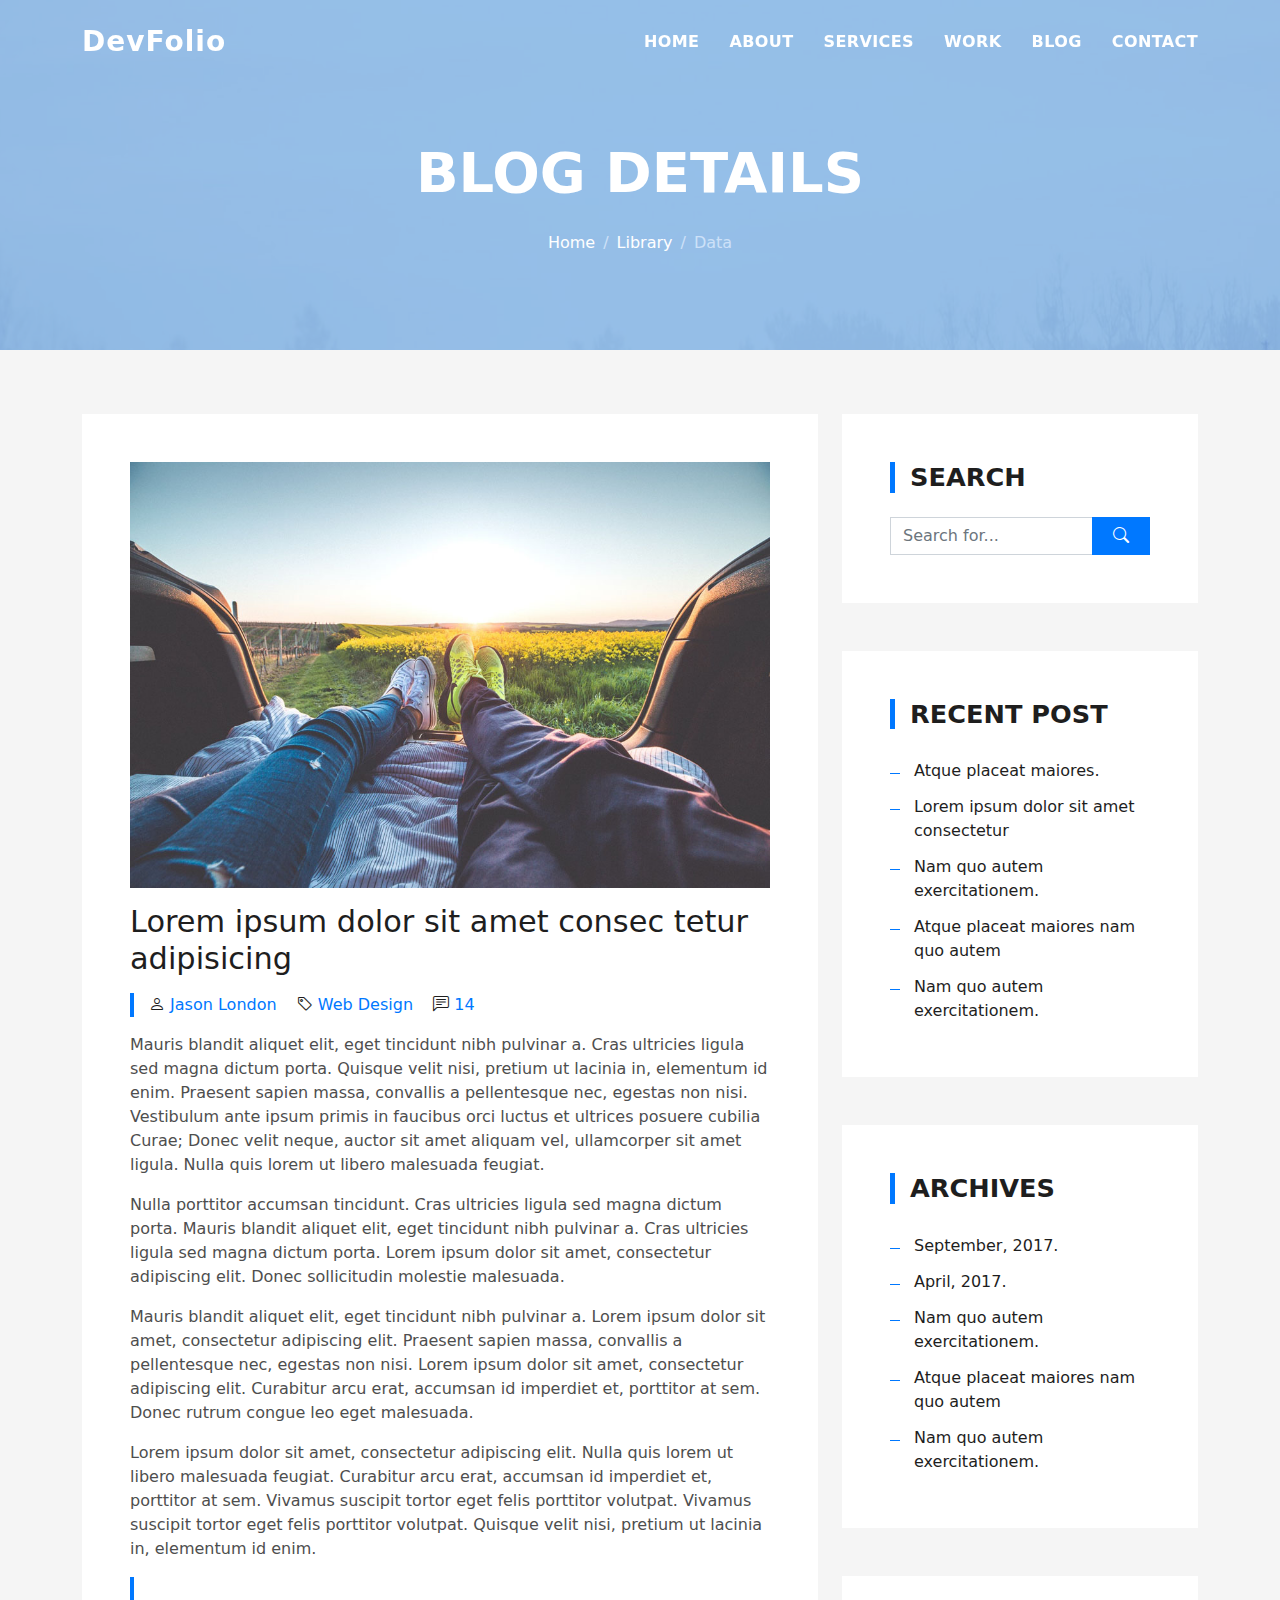
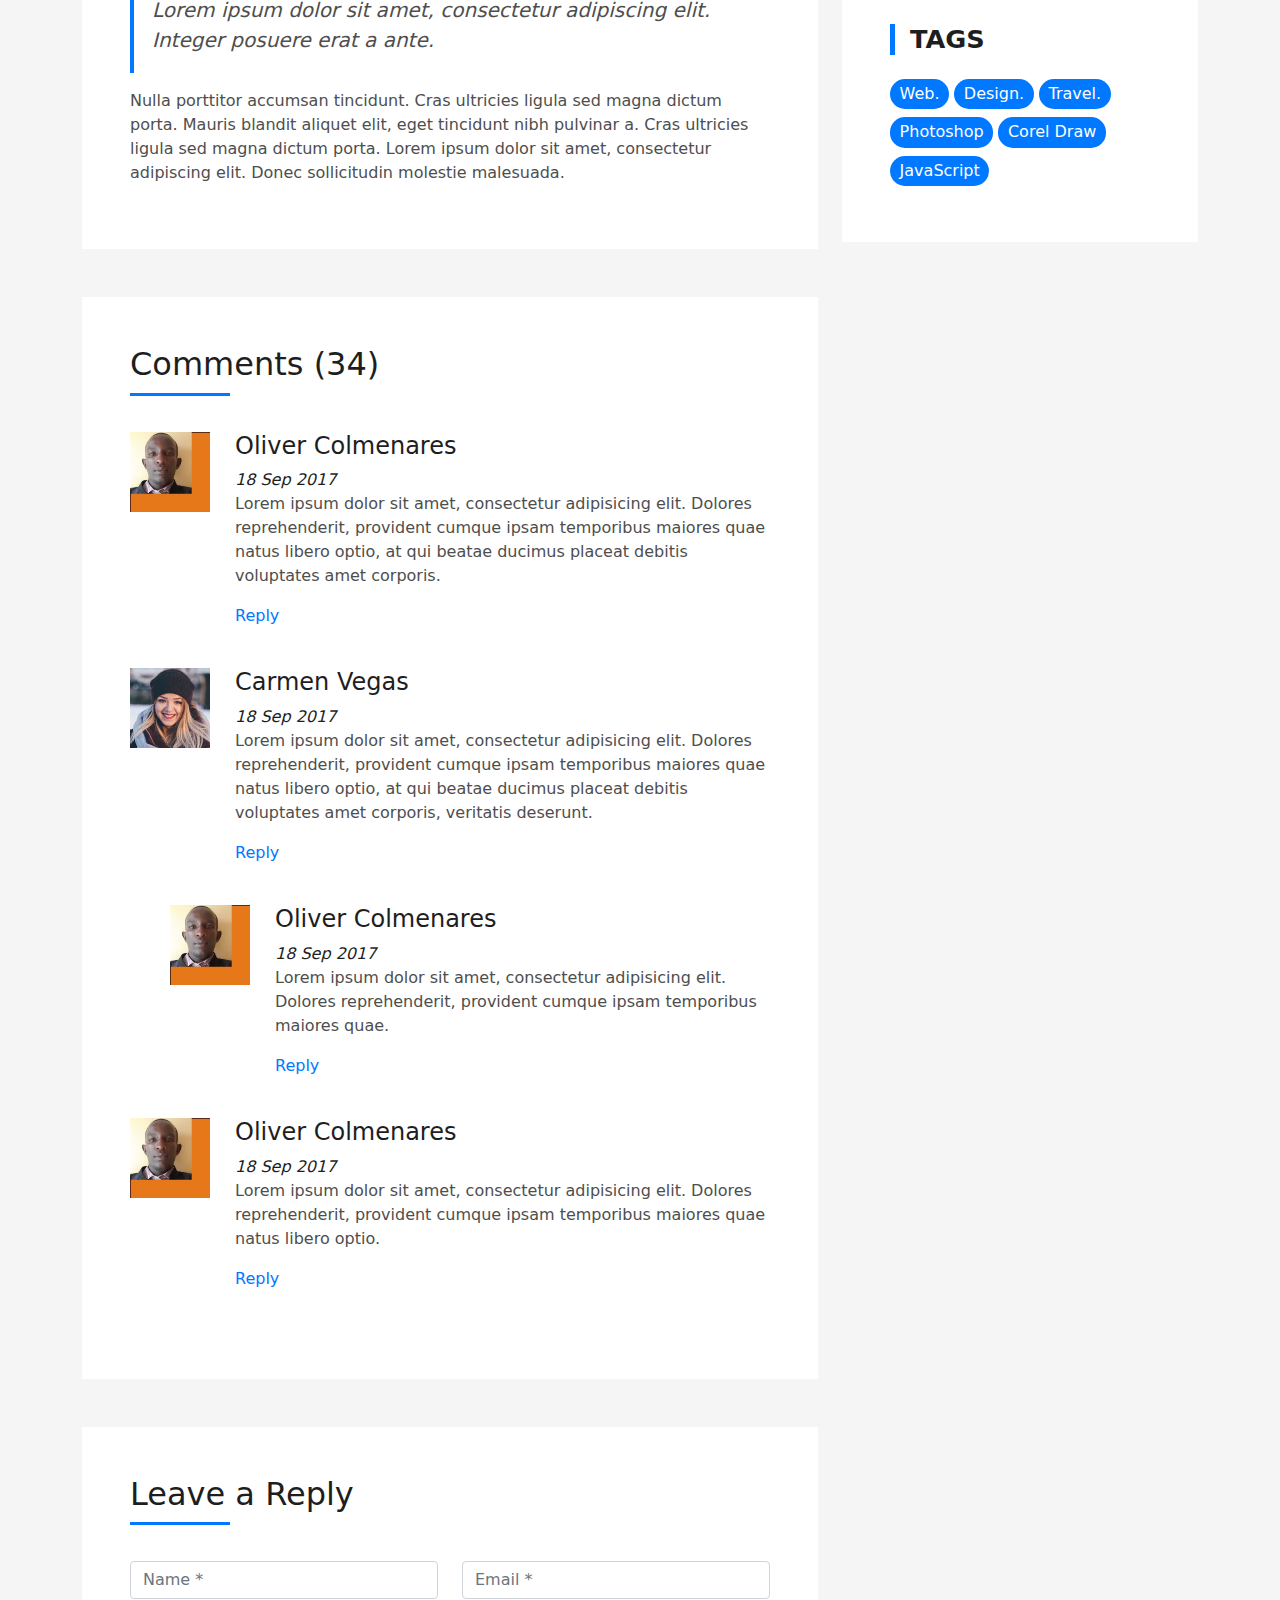
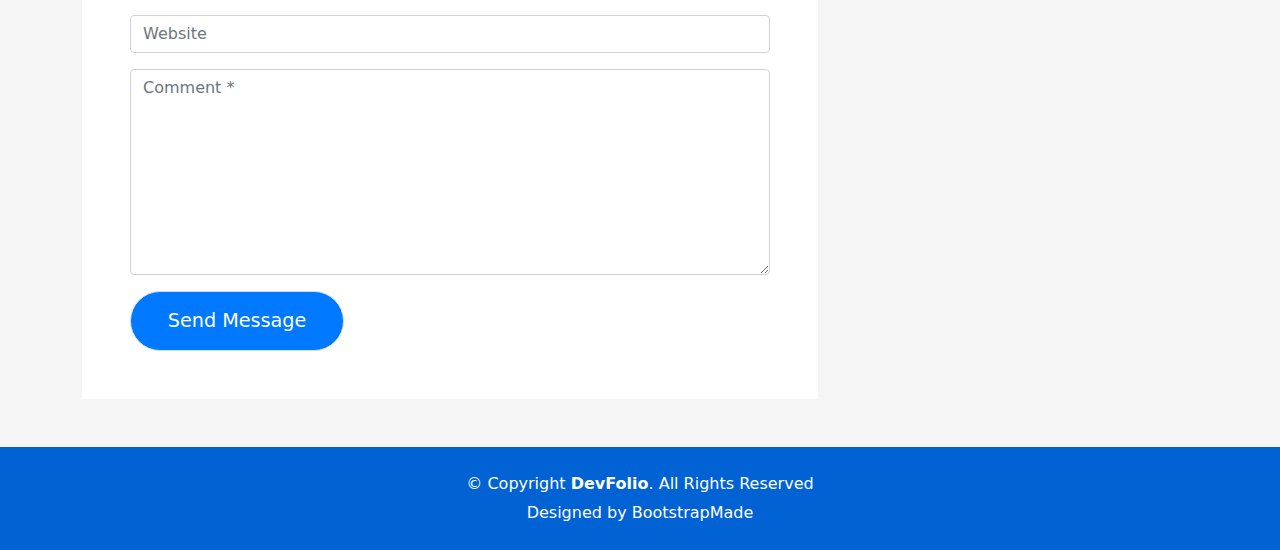
==== commit b04f9f7e: "Update blog-single.html" ====
--- a/blog-single.html
+++ b/blog-single.html
@@ -361,7 +361,7 @@
     </div>
   </footer><!-- End  Footer -->
 
-  <div id="preloader"></div>
+  <!--<div id="preloader"></div>-->
   <a href="#" class="back-to-top d-flex align-items-center justify-content-center"><i class="bi bi-arrow-up-short"></i></a>
 
   <!-- Vendor JS Files -->
@@ -377,4 +377,4 @@
 
 </body>
 
-</html>+</html>
